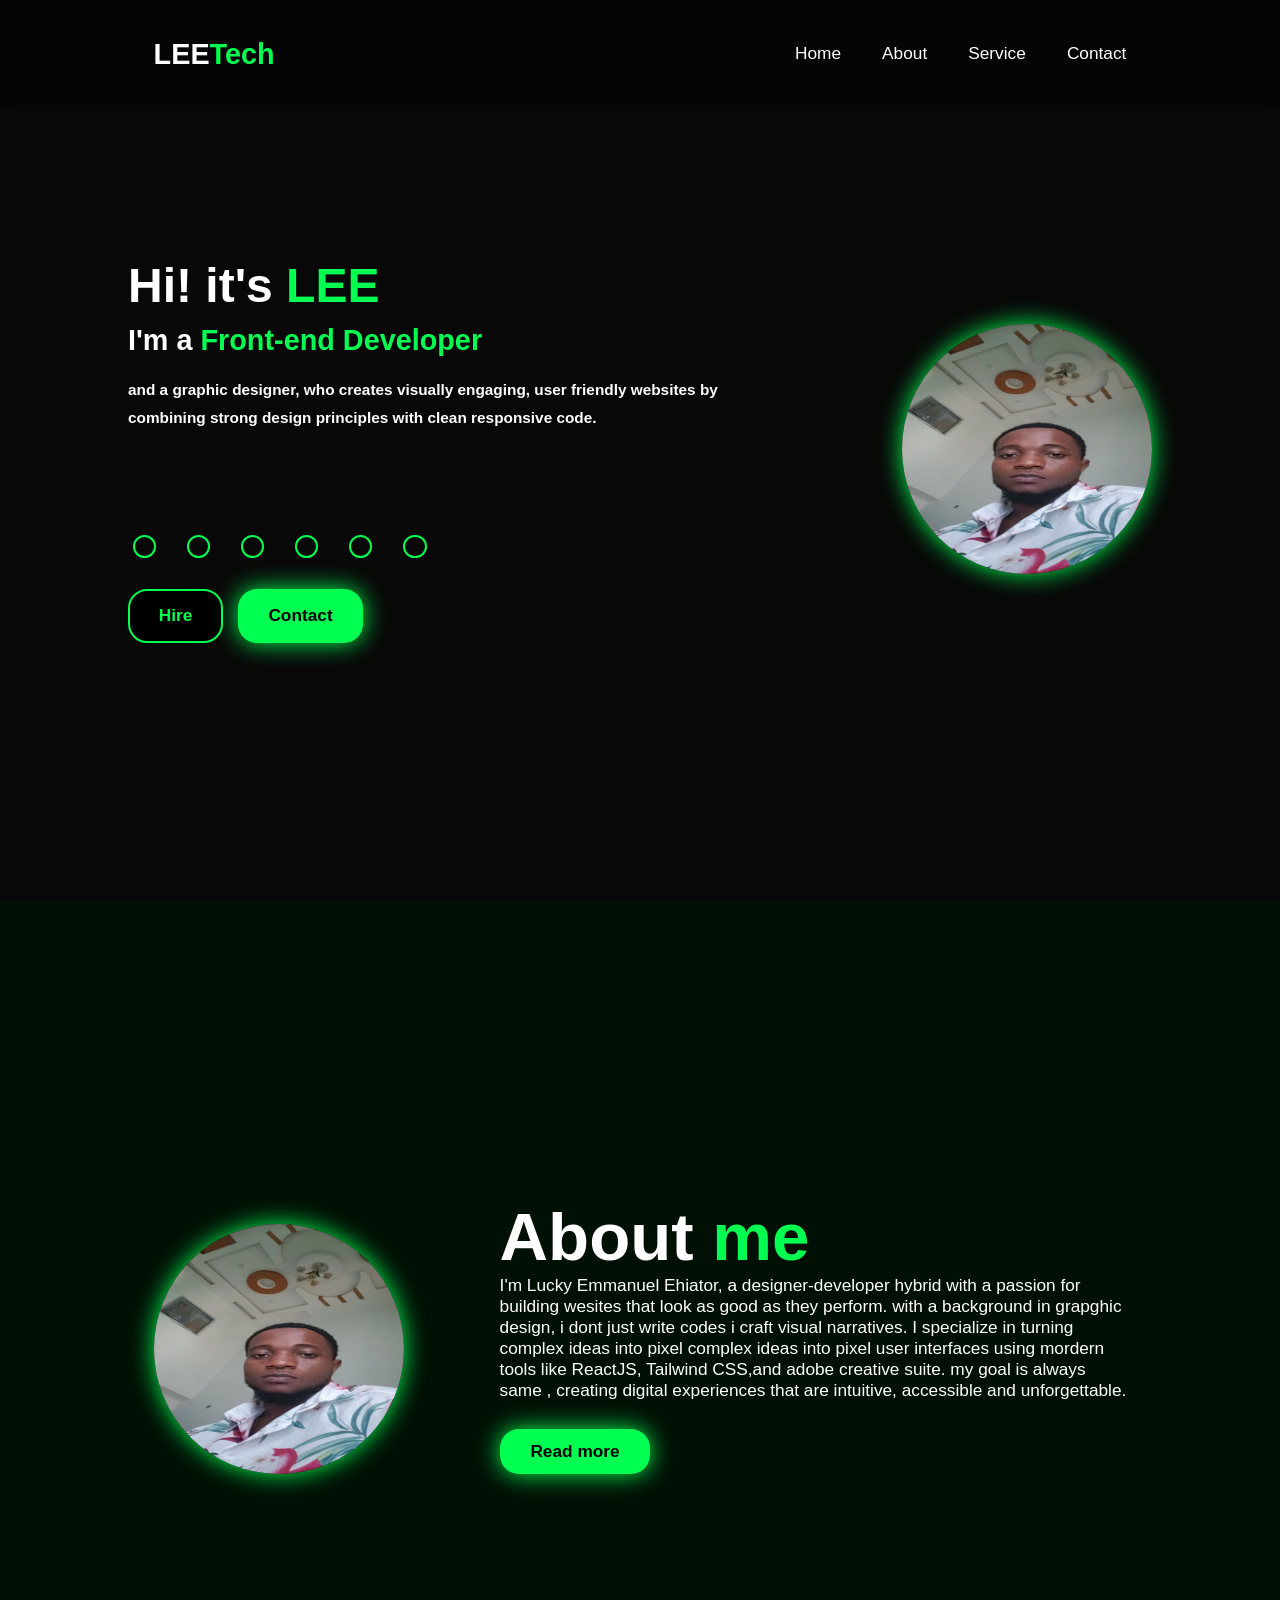
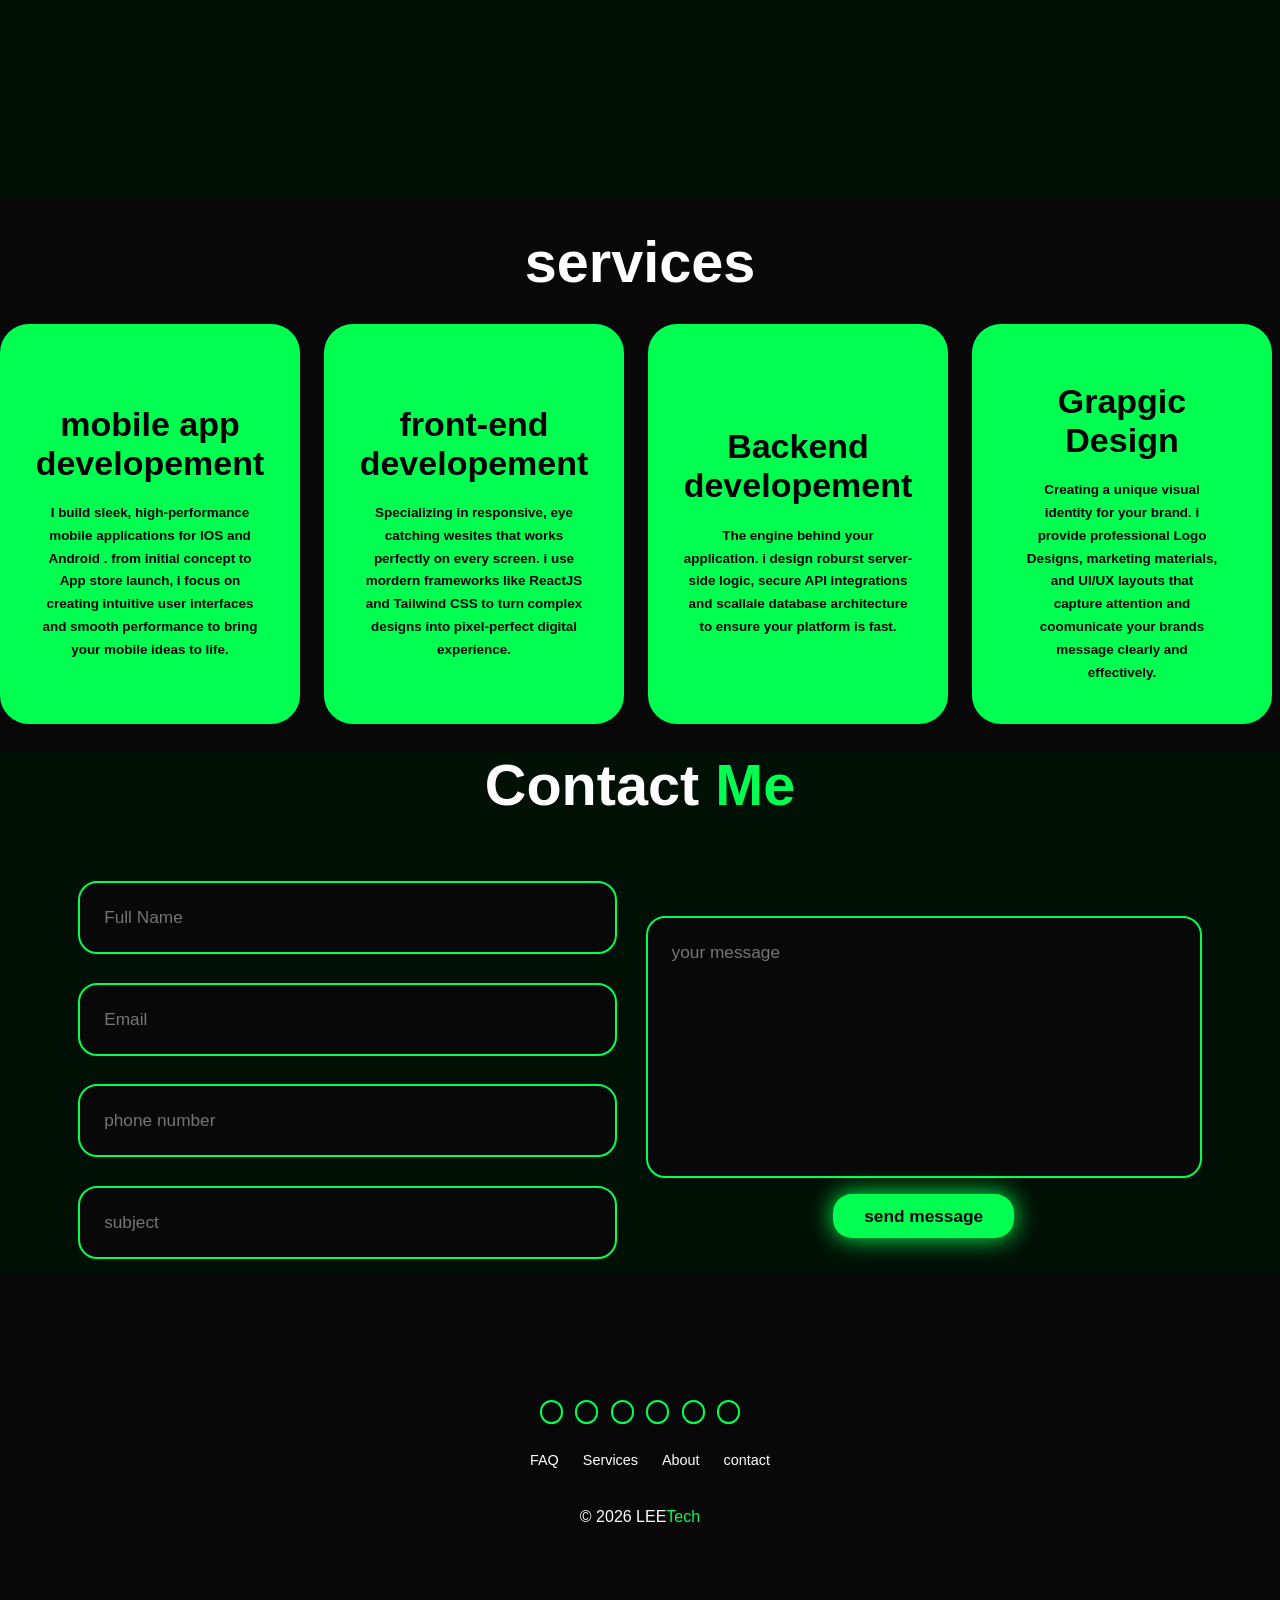
==== index.html @ 8c95c532 "Update and rename home.html to index.html" ====
<!DOCTYPE html>
<html lang="en">

<head>
    <meta charset="UTF-8">
    <meta name="viewport" content="width=device-width, initial-scale=1.0">
    <title>My portfolio/LEETech</title>

    <link rel="stylesheet" href="style.css">
    
    <link rel="stylesheet" href="fontawesome-free-7.2.0-web/css/all.min.css">

</head>

<body>
    <header class="header-box">
        <a href="index.html" class="logo">LEE<span>Tech</span></a>
        <div class="menu-toggle" id="menu-toggle">&#9776;</div>
        <div class="nav-links" id="nav-links">

            <ul>
                <li><a href="#home">Home</a></li>
                <li><a href="#about">About</a></li>
                <li><a href="#service">Service</a></li>
                <li><a href="#contact">Contact</a></li>
            </ul>
        </div>
    </header>
    <section class="home" id="home">
        <div class="home-content">
            <h1>Hi! it's <span>LEE</span></h1>
            <h3> I'm a <span>Front-end Developer</span> </h3>
            <div class="description">
                <p>and a graphic designer,
                    who creates visually engaging, user friendly
                    websites by combining strong design
                    principles with clean responsive code.</p>
            </div>

            <div class="social-icons">
                <a href="https://www.facebook.com/lucky.ehiator"> <i class="fab fa-facebook"></i></a>
                <a href="https://www.instagram.com/luckyemma127" target="_blank"rel="noopener noreferrer"> <i class="fab fa-instagram"></i></a>
                <a href="https://wa.me/2348156111870"> <i class="fab fa-whatsapp"></i></a>
                <a href="https://wwww.linkedin.com/in/lucky-emmanuel-1698aa299"> <i class="fab fa-linkedin"></i></a>
                <a href="https://x.com/Bmandasteen"> <i class="fab fa-twitter"></i></a>
                <a href="https://www.tiktok.com/@luckyemma127"> <i class="fab fa-tiktok"></i></a>
            </div>
             <div class="button-group">
                    <a href="#contact" class="btn">Hire</a>
                    <a href="#contact" class="btn">Contact</a>
                </div>
        </div>

        <div class="home-image"><img src="Snapchat-564376813.jpg" alt=""></div>
    </section>


    <section class="section about" id="about">
        <div class="about-image home-image img">
            <img src="Snapchat-564376813.jpg" alt="">
        </div>
        <div class="about-content">
            <h2>About <span>me</span></h2>
            <p>I'm Lucky Emmanuel Ehiator, a designer-developer hybrid with a passion for building wesites that look as
                good as they perform. with a background in grapghic design, i dont just write codes i craft visual
                narratives. I specialize in turning complex ideas into pixel complex ideas into pixel user interfaces
                using mordern tools like ReactJS, Tailwind CSS,and adobe creative suite. my goal is always same ,
                creating digital experiences that are intuitive, accessible and unforgettable. </p>
            <a href="#service" class="btn">Read more</a>
        </div>
    </section>

    <section class="service" id="service">
        <h2 class="heading">services</h2>
        <div class="service-cont">
            <div class="service-box">
                <div class="service-info">
                    <i class="bx bxs-devices"></i>
                    <h4>mobile app developement</h4>
                    <p>I build sleek, high-performance mobile applications for IOS and Android . from initial concept to
                        App store launch, i focus on creating intuitive user interfaces and smooth performance to bring
                        your mobile ideas to life. </p>
                </div>
            </div>


            <div class="service-box">
                <div class="service-info">
                    <i class="bx bxs-devices"></i>
                    <h4>front-end developement</h4>
                    <p>Specializing in responsive, eye catching wesites that works perfectly on every screen. i use
                        mordern frameworks like ReactJS and Tailwind CSS to turn complex designs into pixel-perfect
                        digital experience. </p>
                </div>
            </div>


            <div class="service-box">
                <div class="service-info">
                    <i class="bx bxs-devices"></i>
                    <h4>Backend developement</h4>
                    <p>The engine behind your application. i design roburst server-side logic, secure API integrations
                        and scallale database architecture to ensure your platform is fast.</p>
                </div>
            </div>

            <div class="service-box">
                <div class="service-info">
                    <i class="bx bxs-devices"></i>
                    <h4>Grapgic Design</h4>
                    <p>Creating a unique visual identity for your brand. i provide professional Logo Designs, marketing
                        materials, and UI/UX layouts that capture attention and coomunicate your brands message clearly
                        and effectively.</p>
                </div>
            </div>
        </div>
    </section>

    <section class="contact" id="contact">
        <h2 class="heading">Contact <span>Me</span></h2>
        <form action="https://formsubmit.co/luckyemma127@gmail.com" method="post">
            <div class="input-group">
                <div class="input-box">
                    <input type="text"name="name"placeholder="Full Name" required>
                    <input type="email" placeholder="Email" required>
                </div>

                <div class="input-box">
                    <input type="number" placeholder="phone number" required>
                    <input type="subject" placeholder="subject" required>
                </div>

            </div>
            <div class="input-group2">
                <textarea name="" id="" cols="30" rows="10" placeholder="your message" required></textarea>
                <input type="submit" value="send message" class="btn">
            </div>
        </form>
    </section>

    <footer class="footer">
         <div class="social-icons">
                <a href="https://www.facebook.com/lucky.ehiator"> <i class="fab fa-facebook"></i></a>
                <a href="https://www.instagram.com/luckyemma127" target="_blank"rel="noopener noreferrer"> <i class="fab fa-instagram"></i></a>
                <a href="https://wa.me/2348156111870" target="_blank"rel="noopener noreferrer"> <i class="fab fa-whatsapp"></i></a>
                <a href="https://wwww.linkedin.com/in/lucky-emmanuel-1698aa299"target="_blank"rel="noopener noreferrer"> <i class="fab fa-linkedin"></i></a>
                <a href="https://x.com/Bmandasteen" target="_blank"rel="noopener noreferrer"> <i class="fab fa-twitter"></i></a>
                <a href="https://www.tiktok.com/@luckyemma127" target="_blank"rel="noopener noreferrer"> <i class="fab fa-tiktok"></i></a>
            </div>
        <ul class="list">
            <li>
                <a href="#">FAQ</a>
            </li>
            <li>
                <a href="#service">Services</a>
            </li>
            <li>
                <a href="#about">About</a>
            </li>
            <li>
                <a href="#contact">contact</a>
            </li>


        </ul>
        <p class="copyright">
            © 2026 LEE<span>Tech</span>
        </p>
    </footer>
    <script src="index.js"></script>
</body>

</html>
---- style.css ----
@font-face {
  font-family: 'Material Icons';
  src: url('../fonts/MaterialIcons-Regular.woff2') format('woff2'),
       url('../fonts/MaterialIcons-Regular.woff') format('woff'),
       url('../fonts/MaterialIcons-Regular.ttf') format('truetype');
  font-weight: normal;
  font-style: normal;
}

.material-icons {
  font-family: 'Material Icons';
  font-size: 10px;
  display: inline-block;
}

*{
    margin: 0%;
    padding: 0%;
    font-family:Verdana, sans-serif;
    box-sizing: border-box;
    text-decoration:none;
    outline: none;
    border: none;
    scroll-behavior: smooth;
}

html{
    font-size: 60%;
    overflow-x: hidden;
}
:root{
    --bg-color:#080808;
    --second-bg-color:#001005;
    --text-color:white;
    --main-color:#00ff51;
}
body{
    background: var(--bg-color);
    color: var(--text-color);
}
.header-box{
    position: fixed;
    width: 100%;
    top: 0;
    left: 0;
    padding: 4rem 12%;
    background: rgba(0,0,0,0.3);
    backdrop-filter: blur(10px);
    display: flex;
    justify-content: space-between;
    align-items: center;
    z-index: 100;

}
#menu-toggle{
    font-size: 3.6rem;
    color: var(--main-color);
    display: none;
    cursor: pointer;

}
.logo{
    font-size: 3rem;
    color: var(--text-color);
    font-weight: 800;
    cursor: pointer;
    transition: 0.3s ease;
}
.logo:hover{
    transform: scale(1.1);
}
span{
    color: var(--main-color);
}
#nav-links{
    display: block;
}
#nav-links {
    display: block;
    position: relative;
    top: 100%;
    right: 0;
    width: 100%;
    background: transparent;
}
#nav-links.active{
    display: block;
}
.nav-links{
    flex: 1;
    text-align: right;

}
.nav-links ul li{
    list-style: none;
    display: inline-block;
    font-size: 1.8rem;
    color: var(--text-color);
    margin-left: 4rem;
    cursor: pointer;
    z-index: 100;
    border-bottom: 3px solid transparent;
    transition: 0.3s ease;

}
.nav-links ul li :hover {
    border-bottom: 3px solid var(--main-color);
    color:var(--main-color);

}
.nav-links ul li a {
    color: var(--text-color);
}
/*home section*/

.section{
    min-height: 100vh;
    padding: 10rem 12%;

}
#home{
    display: flex;
    align-items: center;
    justify-content: space-between;
    gap: 4rem;
    min-height: 100vh;
    padding: 0 10%;

}
.home-content{
    max-width: 600px;
    display: flex;
    flex-direction: column;
    align-items: flex-start;
    justify-content: center;
    margin: 18rem 0;

}
.home-content h1{
    font-size: 5rem;
    line-height: 1.2;
}
.home-content p{
    font-size: 1.6rem;
    text-align: left;
    margin-bottom: 2rem;
}
.home-content h3{
    font-size: 3rem;
    margin-bottom: 1rem;
}
.home-content{
    font-size: 8rem;
    font-weight: 700;
    line-height: 1.8;
}
.desccription{
    width: 400px;
}
.home-image img{
    width: 250px;
    height: 250px;
    border-radius: 50%;
    box-shadow: 0 0 25px var(--main-color);
    transition: 0.3rem;
}
.home-image img:hover{
    box-shadow: 0 0 25px var(--main-color),
                0 0 50px var(--main-color),
                0 0 100px var(--main-color);

}

.social-icons a{
    display: inline-flex;
    justify-content: center;
    align-items: center;
    font-size: 3rem;
    padding: 1rem;
    background: transparent;
    border: 2px solid var(--main-color);
    border-radius: 50%;
    color: var(--main-color);
    margin: 3rem 0.5rem;
    transition: 0.3 ease;
}
.social-icons a:hover{
    color: var(--text-color);
    background-color: var(--main-color);
    transform: scale(1.2)translateY(-5px);
    box-shadow: 0 0 25px var(--main-color);
}
.button-group{
    display: flex;
    gap: 1.5rem;
}
.btn{
    display: inline-block;
    padding: 1rem 3rem;
    background: var(--main-color);
    box-shadow: 0 0 25px var(--main-color);
    border-radius: 2rem;
    font-size: 1.8rem;
    color: black;
    border: 2px solid transparent;
    font-weight: 600;
    transition: 0.3 ease-in-out;
}
.btn:hover{
    transform: scale(1.05);
    box-shadow: 0 0 25px var(--main-color),
                0 0 50px var(--main-color);
}
.button-group a:nth-last-of-type(2){
    background-color: black;
    color: var(--main-color);
    border: 2px solid var(--main-color);
    box-shadow: 0 0 25px transparent;
}
.button-group a:nth-last-of-type(2):hover{
    box-shadow:0 0 25px var(--main-color);
    background: var(--main-color);
    color: black;
}




/*---- about roll---*/


.about{
    display: flex;
    justify-content: center;
    align-items: center;
    gap: 10rem;
    background-color: var(--second-bg-color);

}
.about-image img{
    border-radius: 50%;
    box-shadow: 0 0 25px var(--main-color);
    transition: 0.4s ease-in-out;
}
.about-content h2{
    font-size: 7rem;
    text-align: left;
}
.about-content p{
    font-size: 1.8rem;
}
.about-content .btn{
    margin: 3rem 0;
}
::-webkit-scrollbar{
    width: 20px;
}
::-webkit-scrollbar-thumb{
    background-color: var(--main-color);
}
::-webkit-scrollbar-track{
    background-color: var(--bg-color);
}


/* services */


.heading{
    text-align: center;
    font-size:6rem;
    margin: 3rem 0;
}
.service{
    background-color: var(--bg-color);
    color:black;
}
.service h2{
    color:var(--text-color);
}
.service-cont{
    display: flex;
    grid-template-columns:repeat(auto-fit, minmax (300px 1fr));
    align-items: center;
    gap:2.5rem;
    
}

.service-box{
   display: flex;
    justify-content: center;
    align-items: center;
    background-color: var(--main-color);
    width: 300px;
    height: 400px;
    border-radius: 3rem;
    cursor: pointer;
    border: 5px solid transparent;
    transition: 0.4s ease-in-out;

}
.service-box:hover{
    background-color: var(--second-bg-color);
    color: var(--main-color);
    border: 5px solid var(--main-color);
    transform: scale(1.03);

}
.service-info{
    display: flex;
    flex-direction: column;
    text-align: center;
    justify-content: center;
    padding: 5rem;
}
.service-info i{
    font-size: 8rem;
}
.service-info h4{
    font-size: 1.4rem;
    margin: 2rem 0;
    font-weight: 800;
}
.service-info p{
    font-size: 1.4rem;
    font-weight: 600;
    line-height: 1.7;
}
.service-box .service-info h4{
    font-size: 34px;
    font-weight: 600;
}
/*contact*/

.contact{
    background-color: var(--second-bg-color);
}
.contact h2{
    margin-bottom: 3rem;
    color: var(--text-color);
}
.contact form{
    display: flex;
    align-items: center;
    justify-content: center;
    gap: 3rem;
    margin: 5rem 0;
    text-align: center;
}
.contact form .input-box input,
.contact form textarea{
    width: 100%;
    padding: 2.5rem;
    font-size: 1.8rem;
    color: var(--text-color);
    background-color: var(--bg-color);
    border-radius: 2rem;
    border: 2px solid var(--main-color);
    margin: 1.5rem 0;
    resize: none;
}

/* footer*/


.footer{
    background-color: var(--bg-color);
    padding: 50px 0;
}
.footer .social-icons{
    text-align: center;
}
.footer ul{
    text-align: center;
    font-size: 1.5rem;
}
.footer ul li{
    display: inline-block;
    margin-left: 20px;
}
.footer ul li a{
    color: var(--text-color);
    border-bottom: 3px solid transparent;
    transition: 0.3s ease-in-out;
}
.footer ul li a:hover{
    border-bottom: 3px solid var(--main-color);
}
.footer .copyright{
    text-align: center;
    margin: 40px;
    font-size: 16px;
}

/*----responsiveness-----*/
@media (max-width: 480px) {
    .header-box{
        width: 90%;
        padding: 1rem 5%;
        display: flex;
        justify-content: space-between;
        align-items: center;
    }
    #menu-toggle{
        display: block;
        font-size: 1.8rem;
        color: var(--main-color);
        cursor: pointer;
    }
    .nav-links{
        position: absolute;
        top: 100%;
        right: 5%;
        width: 70%;
        background: var(--bg-color);
        border-left: 2px solid var(--main-color);
        border-bottom: 2px solid var(--main-color);
        border-bottom-left-radius: 1rem;
        padding: 1rem;
        display: none;
        flex-direction: column;
        z-index: 1001;

    }
    .nav-links.active{
        display: flex;
    }
    .nav-links a{
        font-size: 2rem;
        margin: 1rem 0;
        text-align: left;
    }

    #home{
        flex-direction: column-reverse;
        padding: 6rem 5% 2rem;
        text-align: center;
        align-items: center;
        gap: 1.5rem;
        min-height: auto;
    }
    .home-image img{
        width: 65vw;
        max-width: 180px;
        height: auto;
        aspect-ratio: 1/1;
        object-fit: cover;
        border-radius: 50%;
    }
    .home-content h1{
        font-size: 2rem;
        line-height: 1.2;
    }
    .social-icons{
        position: relative;
        display: flex;
        justify-content: center;
        align-items: center;
        gap: 10px;
        width: 100%;
        margin: 2rem 0;
        cursor: pointer;
        z-index: 10;
    }
    .social-icons a{
        border: none;
        background: none;
        align-items: center;
        justify-content: center;
        width: auto;
        height: auto;
        display: flex;
        color: var(--main-color);
        font-size: 1.5rem;
       
        text-decoration: none;
    }
    .social-icons a i{
        font-size: 2rem;
        color: var(--main-color);
        transition: all 0.3s ease;
    }
    .social-icons a:hover i{
        color: #fff;
        transform: translateY(-5px);
        filter: drop-shadow(0 0 8px var(--main-color)) ;
    }
    .home-content p {
        text-align: center;
        margin: 1rem auto;
        word-wrap: break-word;
    }
    .contact .heading{
        font-size: 3rem;
        margin-top: 1rem;
    }
   .contact form .input-box input,
.contact form textarea{
    justify-content: center;
    width: 90%;
    padding: 2.5rem;
    font-size: 1.8rem;
    color: var(--text-color);
    background-color: var(--bg-color);
    border-radius: 2rem;
    border: 2px solid var(--main-color);
    margin: 1.5rem 0;
    resize: none;
}
.button-group{
    display: flex;
    gap: 1.5rem;
}
.btn{
    display: inline-block;
    padding: 1rem 3rem;
    background: var(--main-color);
    box-shadow: 0 0 25px var(--main-color);
    border-radius: 2rem;
    font-size: 1.8rem;
    color: black;
    border: 2px solid transparent;
    font-weight: 600;
    transition: 0.3 ease-in-out;
}
.btn:hover{
    transform: scale(1.05);
    box-shadow: 0 0 25px var(--main-color),
                0 0 50px var(--main-color);
}
.button-group a:nth-last-of-type(2){
    background-color: black;
    color: var(--main-color);
    border: 2px solid var(--main-color);
    box-shadow: 0 0 25px transparent;
}
.button-group a:nth-last-of-type(2):hover{
    box-shadow:0 0 25px var(--main-color);
    background: var(--main-color);
    color: black;
}

} 
@media (max-width: 768px) {
    #menu-toggle{
        display: block;
        cursor: pointer;
    }
    #nav-links {
        display: none;
        position:absolute;
        top: 100%;
        left: 0;
        width: 100%;
        background: var(--bg-color);
        flex-direction: column;
        text-align: center;
        z-index: 100;

    }
    #nav-links ul{
        display: flex;
        flex-direction: column;
        align-items: center;
        justify-content: center;
        width: 100%;
        padding: 20px 0;
    }
    #nav-links ul li{
        margin: 15px 0;
        display: block;
    }
}
@media (max-width:1024px) {
    #menu-toggle{
        display: block;
        cursor: pointer;
        font-size: 3rem;
        z-index: 1001;
    }
    #nav-links{
        position: absolute;
        top: 100%;
        right: 5%;
        width: 60%;
        max-width: 280px;
        padding: 1rem 3rem;
        background-color: rgba(0,0,0,0.8);
        border-left: 2px solid var(--main-color);
        border-bottom: 2px solid var(--main-color);
        border-bottom-left-radius: 2rem;
        display: none;
        flex-direction: column;
        backdrop-filter: blur (10px);
        z-index: 1000;
    }
    #nav-links a{
        display: block;
        font-size: 2rem;
        margin: 1.2rem 0;
        color: var(--text-color);
    }
    #nav-links.active{
        display: flex;
    }
    #home{
        flex-direction:column-reverse ;
        padding: 8rem 5% 2rem 0;
        min-height: 100vh;
        gap: 2rem;
    }
    #home .home-image{
        margin-top: 10rem;

    }
    .home-content{
        align-items: center;
        text-align: center;
    }
    .home-image{
         max-width: 52vw;
         display: flex;
         justify-content: center;
    }
    .social-icons, .button-group{
        justify-content: center;
    }
    .about{
        flex-direction: column-reverse;
        text-align: center;
    }
    .about h2{
        text-align: center;
        margin: 2rem 0;
    }
    .service-cont{
        flex-direction: column;
    }
    form {
        flex-direction: column;
        margin-bottom: 3rem;
        
    }
    .input-group2{
        margin-bottom: 3rem;
    }
}
@media (max-width:820px) {
    #nav-links{
        display: none;
    }
    #menu-toggle{
        display: block;
    }
}
@media (max-width:821px) {
    #menu-toggle{
        display: block;
    }
}
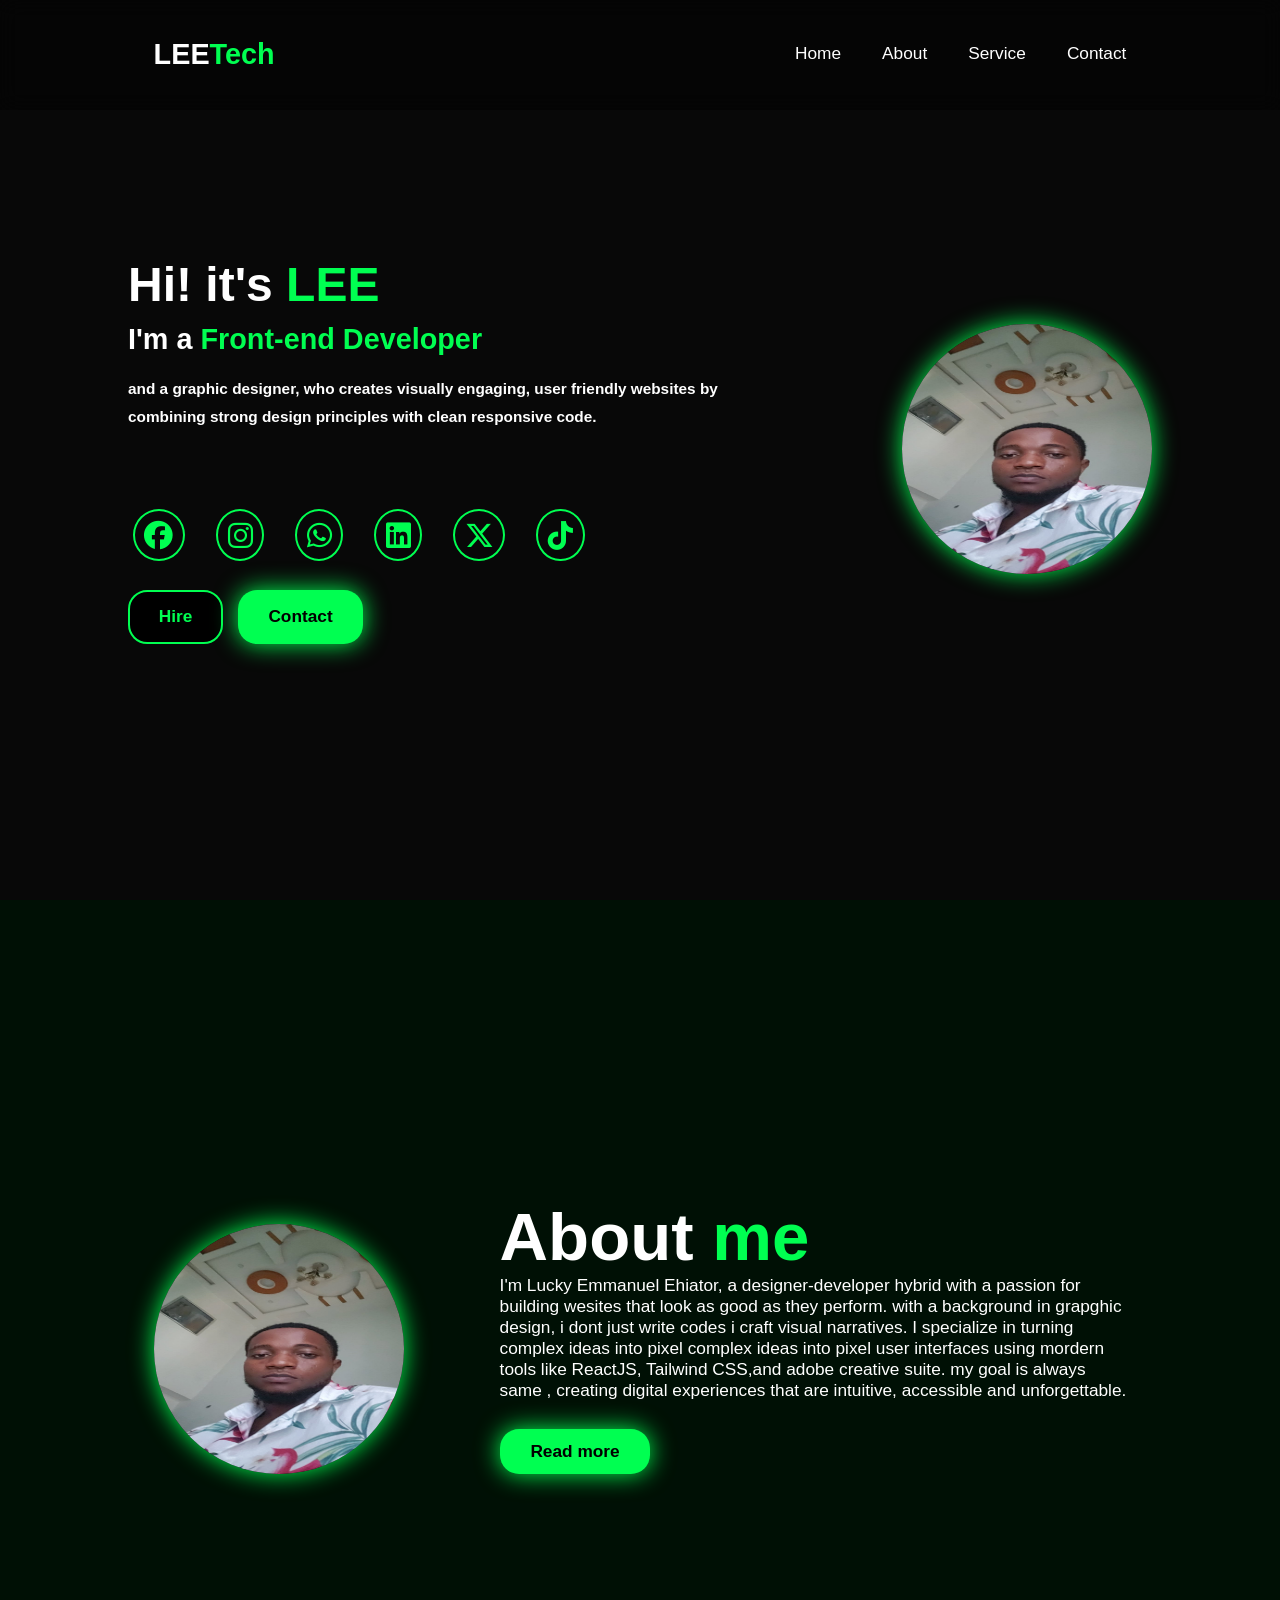
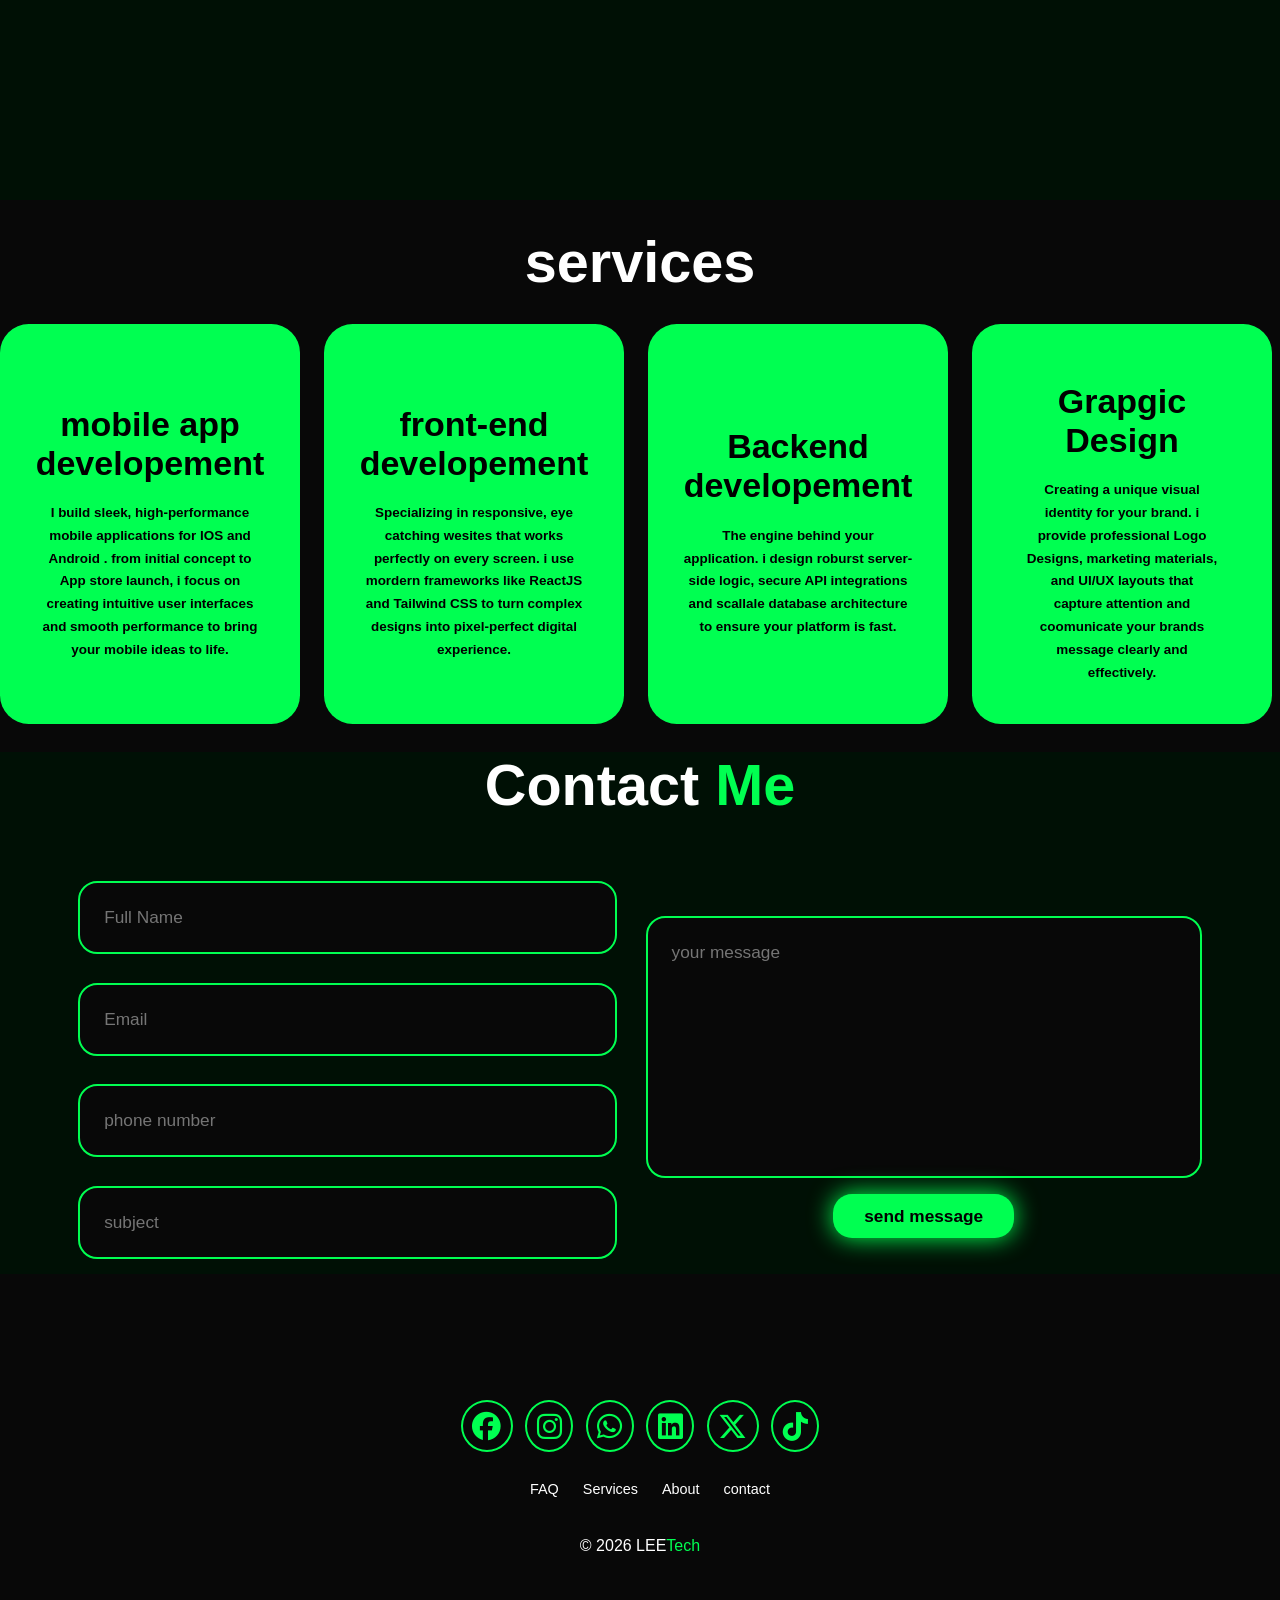
==== commit 94669c38: "Update index.html" ====
--- a/index.html
+++ b/index.html
@@ -8,7 +8,7 @@
 
     <link rel="stylesheet" href="style.css">
     
-    <link rel="stylesheet" href="fontawesome-free-7.2.0-web/css/all.min.css">
+    <link rel="stylesheet" href="https://cdnjs.cloudflare.com/ajax/libs/font-awesome/6.5.1/css/all.min.css">
 
 </head>
 
@@ -38,12 +38,12 @@
             </div>
 
             <div class="social-icons">
-                <a href="https://www.facebook.com/lucky.ehiator"> <i class="fab fa-facebook"></i></a>
-                <a href="https://www.instagram.com/luckyemma127" target="_blank"rel="noopener noreferrer"> <i class="fab fa-instagram"></i></a>
-                <a href="https://wa.me/2348156111870"> <i class="fab fa-whatsapp"></i></a>
-                <a href="https://wwww.linkedin.com/in/lucky-emmanuel-1698aa299"> <i class="fab fa-linkedin"></i></a>
-                <a href="https://x.com/Bmandasteen"> <i class="fab fa-twitter"></i></a>
-                <a href="https://www.tiktok.com/@luckyemma127"> <i class="fab fa-tiktok"></i></a>
+                <a href="https://www.facebook.com/lucky.ehiator"> <i class="fa-brands fa-facebook"></i></a>
+                <a href="https://www.instagram.com/luckyemma127" target="_blank"rel="noopener noreferrer"> <i class="fa-brands fa-instagram"></i></a>
+                <a href="https://wa.me/2348156111870"> <i class="fa-brands fa-whatsapp"></i></a>
+                <a href="https://wwww.linkedin.com/in/lucky-emmanuel-1698aa299"> <i class="fa-brands fa-linkedin"></i></a>
+                <a href="https://x.com/Bmandasteen"> <i class="fa-brands fa-x-twitter"></i></a>
+                <a href="https://www.tiktok.com/@luckyemma127"> <i class="fa-brands fa-tiktok"></i></a>
             </div>
              <div class="button-group">
                     <a href="#contact" class="btn">Hire</a>
@@ -139,13 +139,13 @@
     </section>
 
     <footer class="footer">
-         <div class="social-icons">
-                <a href="https://www.facebook.com/lucky.ehiator"> <i class="fab fa-facebook"></i></a>
-                <a href="https://www.instagram.com/luckyemma127" target="_blank"rel="noopener noreferrer"> <i class="fab fa-instagram"></i></a>
-                <a href="https://wa.me/2348156111870" target="_blank"rel="noopener noreferrer"> <i class="fab fa-whatsapp"></i></a>
-                <a href="https://wwww.linkedin.com/in/lucky-emmanuel-1698aa299"target="_blank"rel="noopener noreferrer"> <i class="fab fa-linkedin"></i></a>
-                <a href="https://x.com/Bmandasteen" target="_blank"rel="noopener noreferrer"> <i class="fab fa-twitter"></i></a>
-                <a href="https://www.tiktok.com/@luckyemma127" target="_blank"rel="noopener noreferrer"> <i class="fab fa-tiktok"></i></a>
+        <div class="social-icons">
+                <a href="https://www.facebook.com/lucky.ehiator"> <i class="fa-brands fa-facebook"></i></a>
+                <a href="https://www.instagram.com/luckyemma127" target="_blank"rel="noopener noreferrer"> <i class="fa-brands fa-instagram"></i></a>
+                <a href="https://wa.me/2348156111870"> <i class="fa-brands fa-whatsapp"></i></a>
+                <a href="https://wwww.linkedin.com/in/lucky-emmanuel-1698aa299"> <i class="fa-brands fa-linkedin"></i></a>
+                <a href="https://x.com/Bmandasteen"> <i class="fa-brands fa-x-twitter"></i></a>
+                <a href="https://www.tiktok.com/@luckyemma127"> <i class="fa-brands fa-tiktok"></i></a>
             </div>
         <ul class="list">
             <li>
